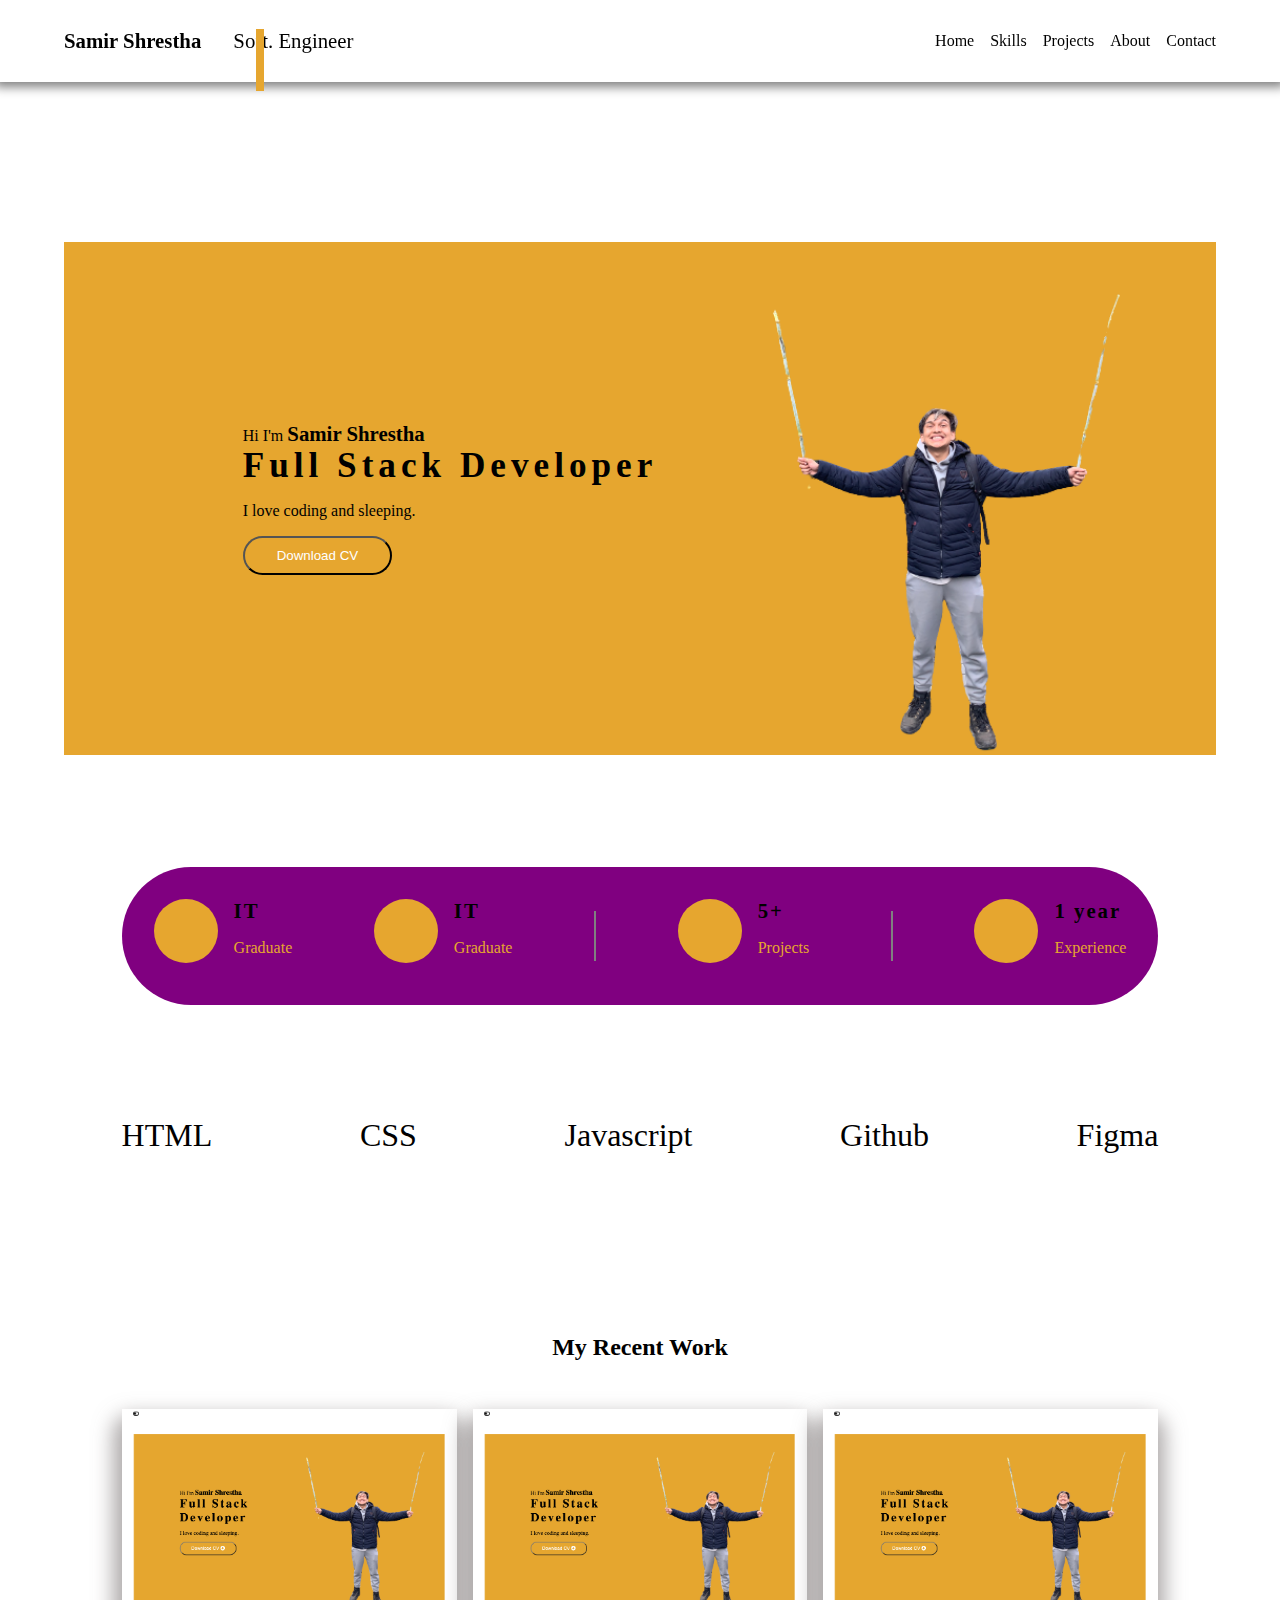
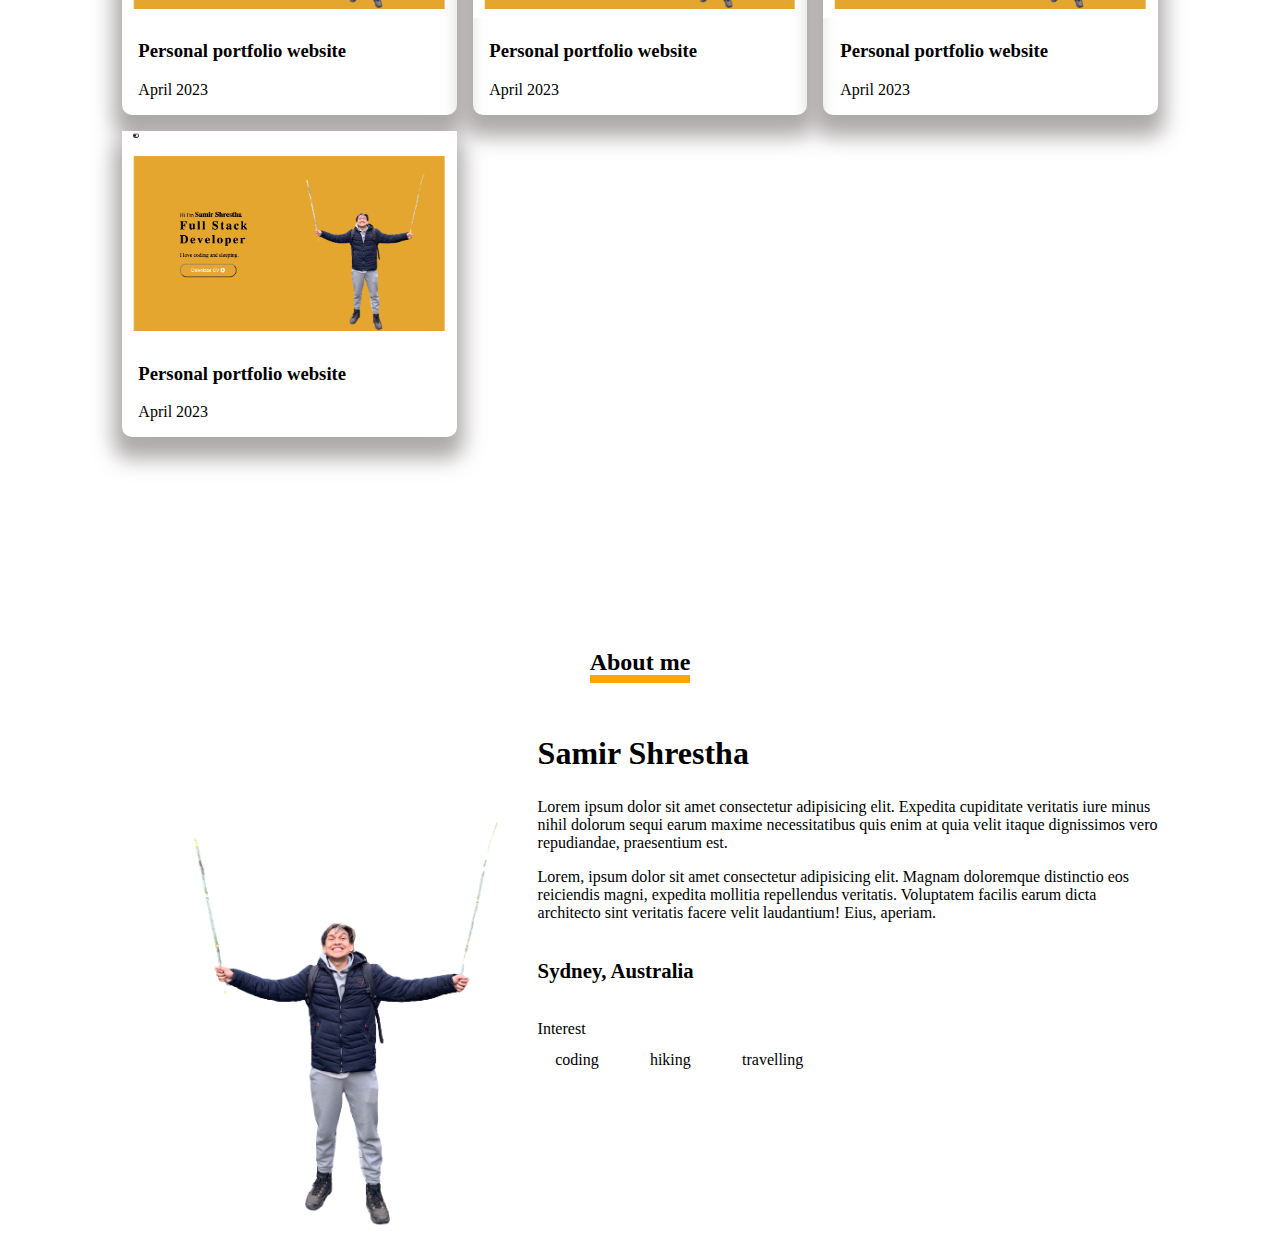
==== index.html @ 4b4e7aae "updated figma icon" ====
<!DOCTYPE html>
<html lang="en">
  <head>
    <meta charset="UTF-8" />
    <meta name="viewport" content="width=device-width, initial-scale=1.0" />
    <title>Portfolio Website</title>
    <link rel="stylesheet" href="style.css" />
    <link
      rel="stylesheet"
      href="https://cdnjs.cloudflare.com/ajax/libs/font-awesome/6.4.2/css/all.min.css"
      integrity="sha512-z3gLpd7yknf1YoNbCzqRKc4qyor8gaKU1qmn+CShxbuBusANI9QpRohGBreCFkKxLhei6S9CQXFEbbKuqLg0DA=="
      crossorigin="anonymous"
      referrerpolicy="no-referrer"
    />
  </head>
  <body>
    <input type="checkbox" id="dark-mode" />

    <div class="wrapper">
      <!-- dark mode checkbox -->
      <label for="dark-mode" class="dark-mode-toggle">
        <i class="fa-solid fa-toggle-off"></i>
      </label>
      <!-- top nav bar -->
      <header>
        <div class="container flex header">
          <div class="flex logo">
            <div>Samir Shrestha</div>
            <div class="line">Soft. Engineer</div>
          </div>
          <div class="menu">
            <ul class="flex navigation">
              <li><a href="">Home</a></li>
              <li><a href="">Skills</a></li>
              <li><a href="">Projects</a></li>
              <li><a href="">About</a></li>
              <li><a href="">Contact</a></li>
            </ul>
          </div>
        </div>
      </header>

      <!-- hero section  -->
            <section class="container hero-section" id="home">
        <div class="grid hero">
          <div class="left flex">
            <div>
              Hi I'm <span class="name"> Samir Shrestha </span>
              <div class="tag">Full Stack Developer</div>
              <p>I love coding and sleeping.</p>

              <div>
                <a href="./resume.pdf" download=""
                  ><button>
                    Download CV <i class="fa-solid fa-circle-down"></i></button
                ></a>
              </div>
            </div>
          </div>
          <div class="right flex">
            <img src="./pic/IMG_5370-removebg-preview.png" alt="my pic" />
          </div>
        </div>

      <!-- banner -->
           <section class="flex banner container">
  
        <div class="info-content flex">
          <div class="icon-container flex"><i class="fa-solid fa-award"></i></div>
          <div>
            <span>IT</span>
          <p>Graduate</p>
          </div>
          
        </div>

        <!-- info -->
        <div class="info-content flex">
          <div class="icon-container flex"><i class="fa-solid fa-award"></i></div>
          <div>
            <span>IT</span>
          <p>Graduate</p>
          </div>
        </div>
        <!-- divider  -->
        <div class="info-divider"></div>

        <!-- info -->
        <div class="info-content flex">
          <div class="icon-container flex"><i class="fa-solid fa-award"></i></div>
          <div>
          <span>5+</span>
          <p>Projects</p>
        </div>
        </div>

        <!-- divider  -->
        <div class="info-divider"></div>
               <!-- info -->
        <div class="info-content flex">
          <div class="icon-container flex"><i class="fa-solid fa-award"></i></div>
          <div>
          <span>1 year</span>
          <p>Experience</p>
        </div>
        </div>
        </section>


      <!-- technical skills -->
      <section class="skills container flex" id="skills">
        <div class="htm">
            <i class="fa-brands fa-html5"></i>
            <span>HTML</span>
        </div>


        <div class="css">
             <i class="fa-brands fa-css3-alt"></i>
            <span>CSS</span>
        </div>

        <div class="js">
             <i class="fa-brands fa-js"></i>
            <span>Javascript</span>
        </div>

        <div class="git">
             <i class="fa-brands fa-github"></i>
            <span>Github</span>
        </div>
        <div class="figma">
            <i class="fa-brands fa-figma"></i>
            <span>Figma</span>

        </div>
      </section>




      <!-- projects or recent work -->
      <div class="projects container" id="projects">
        <h2>My Recent Work</h2>
        <div class="grid project-container">
            <div class="project-card">
                <div class="top">
                    <img src="./pic/Screenshot 2023-08-15 at 3.04.13 pm.png" alt="portfolio">
                </div>
                <div class="bottom container">
                    <h3>Personal portfolio website</h3>
                    <p>April 2023</p>
                    <a href="...http to your repo" target="_blank"><i class="fa-brands fa-github"></i></a>
                    <a href=" .http to your live site
                    " target="_blank"><i class="fa-brands fa-chrome"></i></a>
                </div>
            </div>
                        <div class="project-card">
                <div class="top">
                    <img src="./pic/Screenshot 2023-08-15 at 3.04.13 pm.png" alt="portfolio">
                </div>
                <div class="bottom container">
                    <h3>Personal portfolio website</h3>
                    <p>April 2023</p>
                    <a href="...http to your repo" target="_blank"><i class="fa-brands fa-github"></i></a>
                    <a href=" .http to your live site
                    " target="_blank"><i class="fa-brands fa-chrome"></i></a>
                </div>
            </div>
                <div class="project-card">
                <div class="top">
                    <img src="./pic/Screenshot 2023-08-15 at 3.04.13 pm.png" alt="portfolio">
                </div>
                <div class="bottom container">
                    <h3>Personal portfolio website</h3>
                    <p>April 2023</p>
                    <a href="...http to your repo" target="_blank"><i class="fa-brands fa-github"></i></a>
                    <a href=" .http to your live site
                    " target="_blank"><i class="fa-brands fa-chrome"></i></a>
                </div>
            </div>
                        <div class="project-card">
                <div class="top">
                    <img src="./pic/Screenshot 2023-08-15 at 3.04.13 pm.png" alt="portfolio">
                </div>
                <div class="bottom container">
                    <h3>Personal portfolio website</h3>
                    <p>April 2023</p>
                    <a href="...http to your repo" target="_blank"><i class="fa-brands fa-github"></i></a>
                    <a href=" .http to your live site
                    " target="_blank"><i class="fa-brands fa-chrome"></i></a>
                </div>
            </div>

        </div>
      </div>



      <!-- about me  -->
      <section class="about" id="about">
        <h2 id="me">
            <span>About me</span> 
        </h2>
        <div class="container flex about-content">
            <div class="myImg">
                <img src="./pic/IMG_5370-removebg-preview.png" alt="">
            </div>
            <div class="my-bio">
                <h2 class=>Samir Shrestha</h2>
                <p>Lorem ipsum dolor sit amet consectetur adipisicing elit. Expedita cupiditate veritatis iure minus nihil dolorum sequi earum maxime necessitatibus quis enim at quia velit itaque dignissimos vero repudiandae, praesentium est.</p>
                <p>Lorem, ipsum dolor sit amet consectetur adipisicing elit. Magnam doloremque distinctio eos reiciendis magni, expedita mollitia repellendus veritatis. Voluptatem facilis earum dicta architecto sint veritatis facere velit laudantium! Eius, aperiam.</p>
                <p>Sydney, Australia</p>
                <div class="tag">Interest</div>
                <div class="flex">
                    <span>coding</span>
                    <span>hiking</span>
                    <span>travelling</span>
                </div>
            </div>
        </div>
      </section>

      <!-- contact me  -->

      <!-- footer section  -->
    </div>
  </body>
</html>
---- style.css ----
* {
  box-sizing: border-box;
}
body {
  margin: 0;
  padding: 0;
}
.container {
  width: 90%;
  margin: auto;
}
/* reducing repetition */
.flex {
  display: flex;
  gap: 1rem;
}
.grid {
  display: grid;
  gap: 1rem;
}
a {
  text-decoration: none;
  color: inherit;
  /* it will absorb any color the parent element have */
}
/* ----root variables--- */

:root {
  --color-orange: rgb(230, 166, 47);
  --color-dark: rgb(32, 30, 30);

  --body-bg: #fff;
  --text-color: var(var(--color-dark));
  --border-color: var(var(--color-dark));

  --dark-bg: var(var(--color-dark));
  --dark-text-color: #fff;
  --dark-border-color: #fff;
}
.wrapper {
  background: var(--body-bg);
  min-height: 100vh;
  color: var(--text-color);
}
#me {
  text-align: center;
}
#me span {
  border-bottom: 0.5rem solid orange;
}

/* dark mode */

/* header */

header {
  box-shadow: 0 0 10px 5px grey;
  position: sticky;
  top: 0;
  background: var(--body-bg);
}
.header {
  justify-content: space-between;
  align-items: center;
  padding: 1rem 0;
}
.logo {
  font-size: 1.3rem;
}

.line::before {
  content: "";
  width: 8px;
  height: 75%;

  position: absolute;
  left: 20%;
  background: var(--color-orange);
}

.navigation {
  list-style: none;
}
.navigation li a:hover {
  color: var(--color-orange);
  transition: all 0.5s;
}
.logo > div:nth-child(1) {
  font-weight: bolder;
  margin-right: 1rem;
}
#dark-mode {
  display: none;
}
.dark-mode-toggle:hover {
  transform: scale(1.5);
  cursor: pointer;
  transition: all 0.5s;
}
.dark-mode-toggle {
  position: fixed;
  top: 8rem;
  left: 3rem;
  background: #fff;
}
/* dark mode activation */
#dark-mode:checked + .wrapper {
  background: #000 !important;
}

/* ============ hero section ==========  */

.hero-section {
  padding-top: 10rem;
  color: var(--text-color);
}

.hero {
  grid-template-areas: "left right";
  background: var(--color-orange);
  padding: 0 2rem;
}

.left {
  grid-area: left;

  justify-content: center;
  align-items: center;
  margin-left: 10vw;
  flex-direction: column;
}

.left .name {
  font-size: 1.3rem;
  font-weight: bold;
}

.left button {
  background: var(--dark-bg);
  padding: 10px 2rem;
  border-radius: 2rem;
  color: var(--body-bg);
}

.left .tag {
  font-size: 2.2rem;
  font-weight: bolder;
  letter-spacing: 5px;
}

.right {
  grid-area: right;
  justify-content: baseline;
  align-items: center;
  margin-top: -4rem;
}

.right img {
  height: 105%;
  /* box-shadow: 10px black; */
}

/* banner section */
.banner {
  background: purple;
  margin-top: 7rem;
  border: 2px solid var(--border-color);
  padding: 2rem;
  justify-content: space-between;
  align-items: center;
  border-radius: 100px;
}
.banner .info-divider {
  background: grey;
  width: 2px;
  height: 50px;
}
.banner .info-content .icon-container {
  background: var(--color-orange);
  width: 4rem;
  height: 4rem;
  border-radius: 50%;
  justify-content: center;
  align-items: center;
}
.banner .info-content .icon-container {
  font-size: 2rem;
  color: white;
}
.banner .info-content span {
  font-weight: bold;
  font-size: 1.3rem;
  letter-spacing: 2px;
}
.banner .info-content p {
  color: var(--color-orange);
}
/* skills */
.skills {
  display: flex;
  justify-content: space-between;
  margin: auto;
  padding-top: 7rem;
  flex-wrap: wrap;
  gap: 3rem;
}
/* my approach */
.htm {
  display: flex;
  flex-direction: column;
  justify-content: center;
  align-items: center;
  font-size: 2rem;
}
.htm i {
  color: orange;
  font-size: 5rem;
}
.css {
  display: flex;
  flex-direction: column;
  justify-content: center;
  align-items: center;
  font-size: 2rem;
}
.css i {
  color: blue;
  font-size: 5rem;
}
.js {
  display: flex;
  flex-direction: column;
  justify-content: center;
  align-items: center;
  font-size: 2rem;
}
.js i {
  color: rgb(234, 234, 32);
  font-size: 5rem;
}

.git {
  display: flex;
  flex-direction: column;
  justify-content: center;
  align-items: center;
  font-size: 2rem;
}
.git i {
  color: black;
  font-size: 5rem;
}
.figma {
  display: flex;
  flex-direction: column;
  font-size: 2rem;
  justify-content: center;
  align-items: center;
}
.figma i {
  font-size: 5rem;
}
/* class approach */
/* .skills > div {
  display: flex;
  justify-content: center;
  align-items: center;
  flex-direction: column;
}
.skills > div i {
  font-size: 5rem;
} */

/* projects */
.projects {
  margin-top: 3rem;
  padding: 7rem 0;
}
.projects h2 {
  text-align: center;
  margin-bottom: 3rem;
}
.projects .project-container {
  /* grid-template-columns: repeat(2, 1fr); */
  grid-template-columns: repeat(auto-fit, minmax(250px, 1fr));
}
.project-card {
  box-shadow: -1px 14px 20px 8px rgba(108, 102, 102, 0.552);
  border-radius: 10px;
}
.project-card .top img {
  width: 100%;
}

/* about */
.about {
  padding-top: 5rem;
}
.about-content {
  margin-top: 2rem;
}
.about-content .myImg {
  width: 55%;
}
.about-content .myImg img {
  max-width: 400px;
  min-width: 300px;
}
.about-content .my-bio h2 {
  font-size: 2rem;
  margin-bottom: 2;
}
.my-bio p:nth-child(4) {
  font-weight: bold;
  font-size: 1.3rem;
  padding: 1rem 0;
}
.my-bio .tag + div span {
  padding: 0.8rem 1.1rem;
  border-radius: 5px;
}
.my-bio .tag + div span:hover {
  cursor: pointer;
  background: orangered;
}
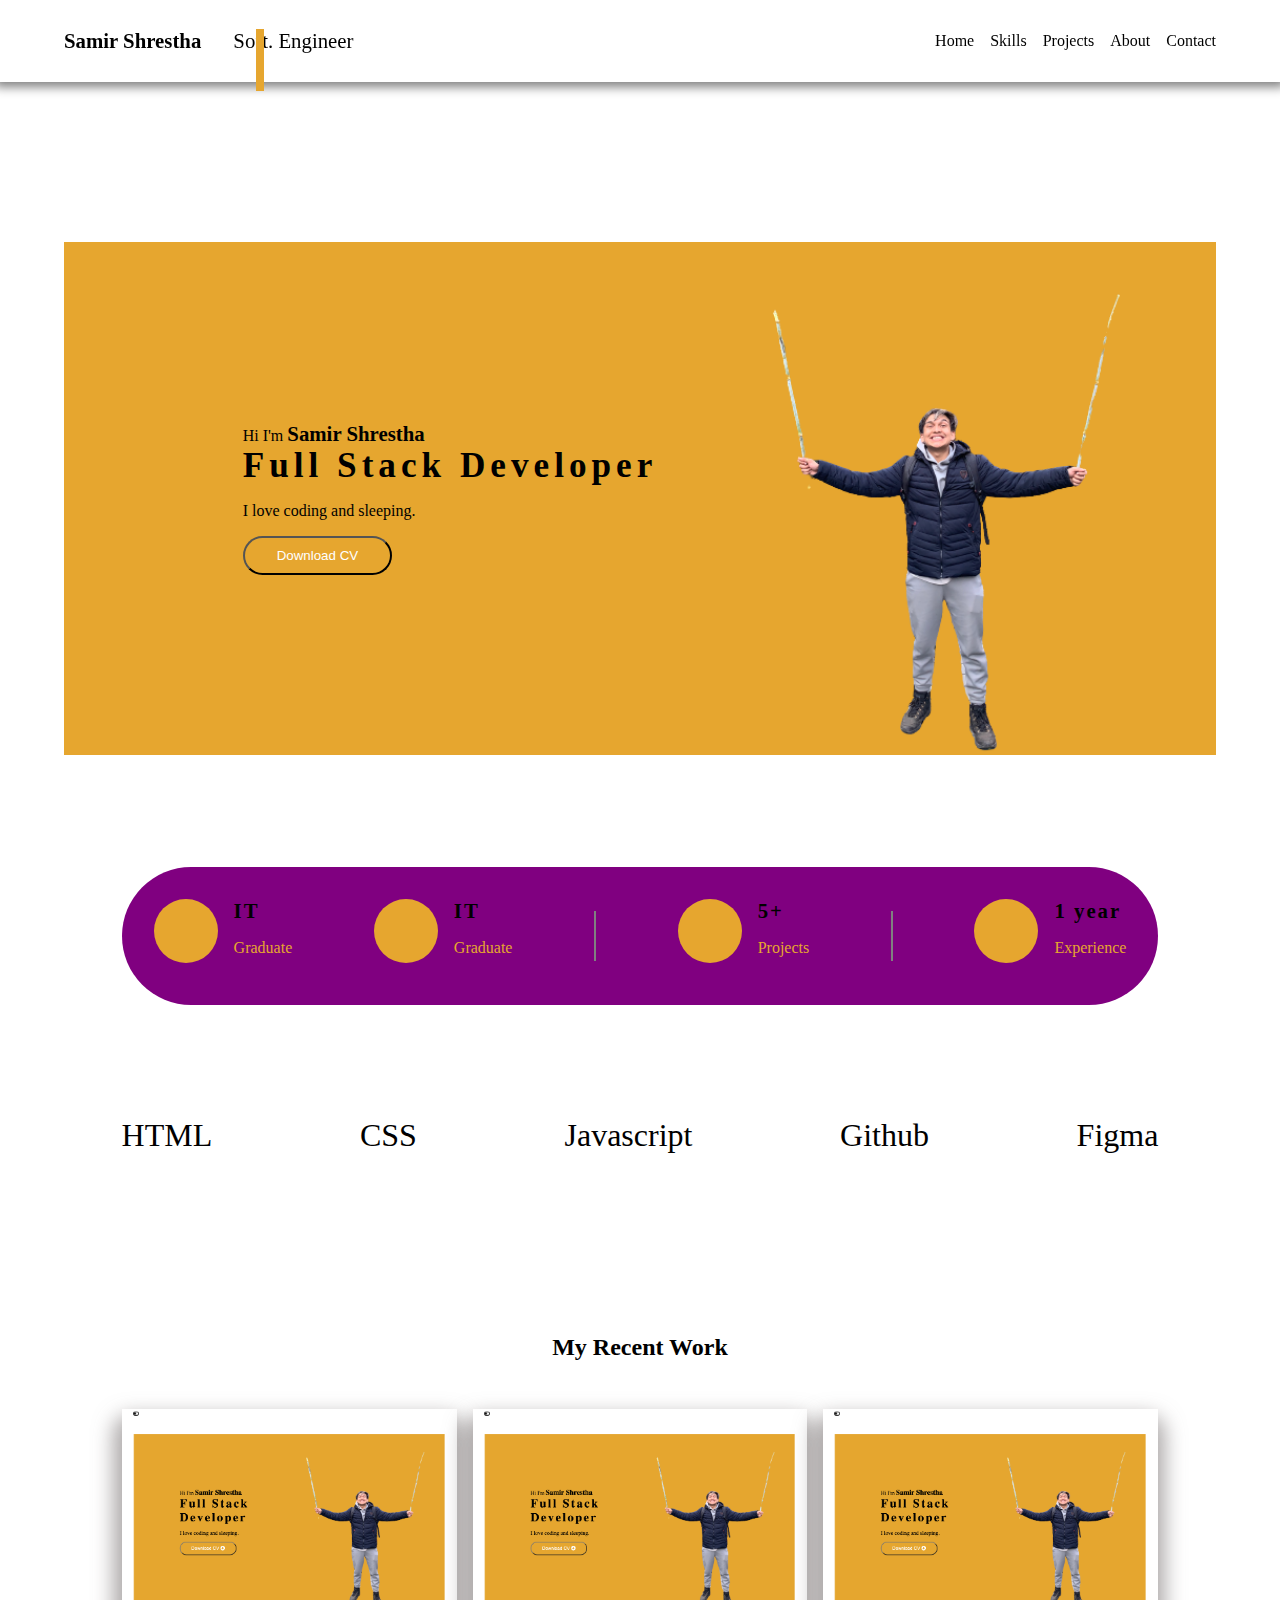
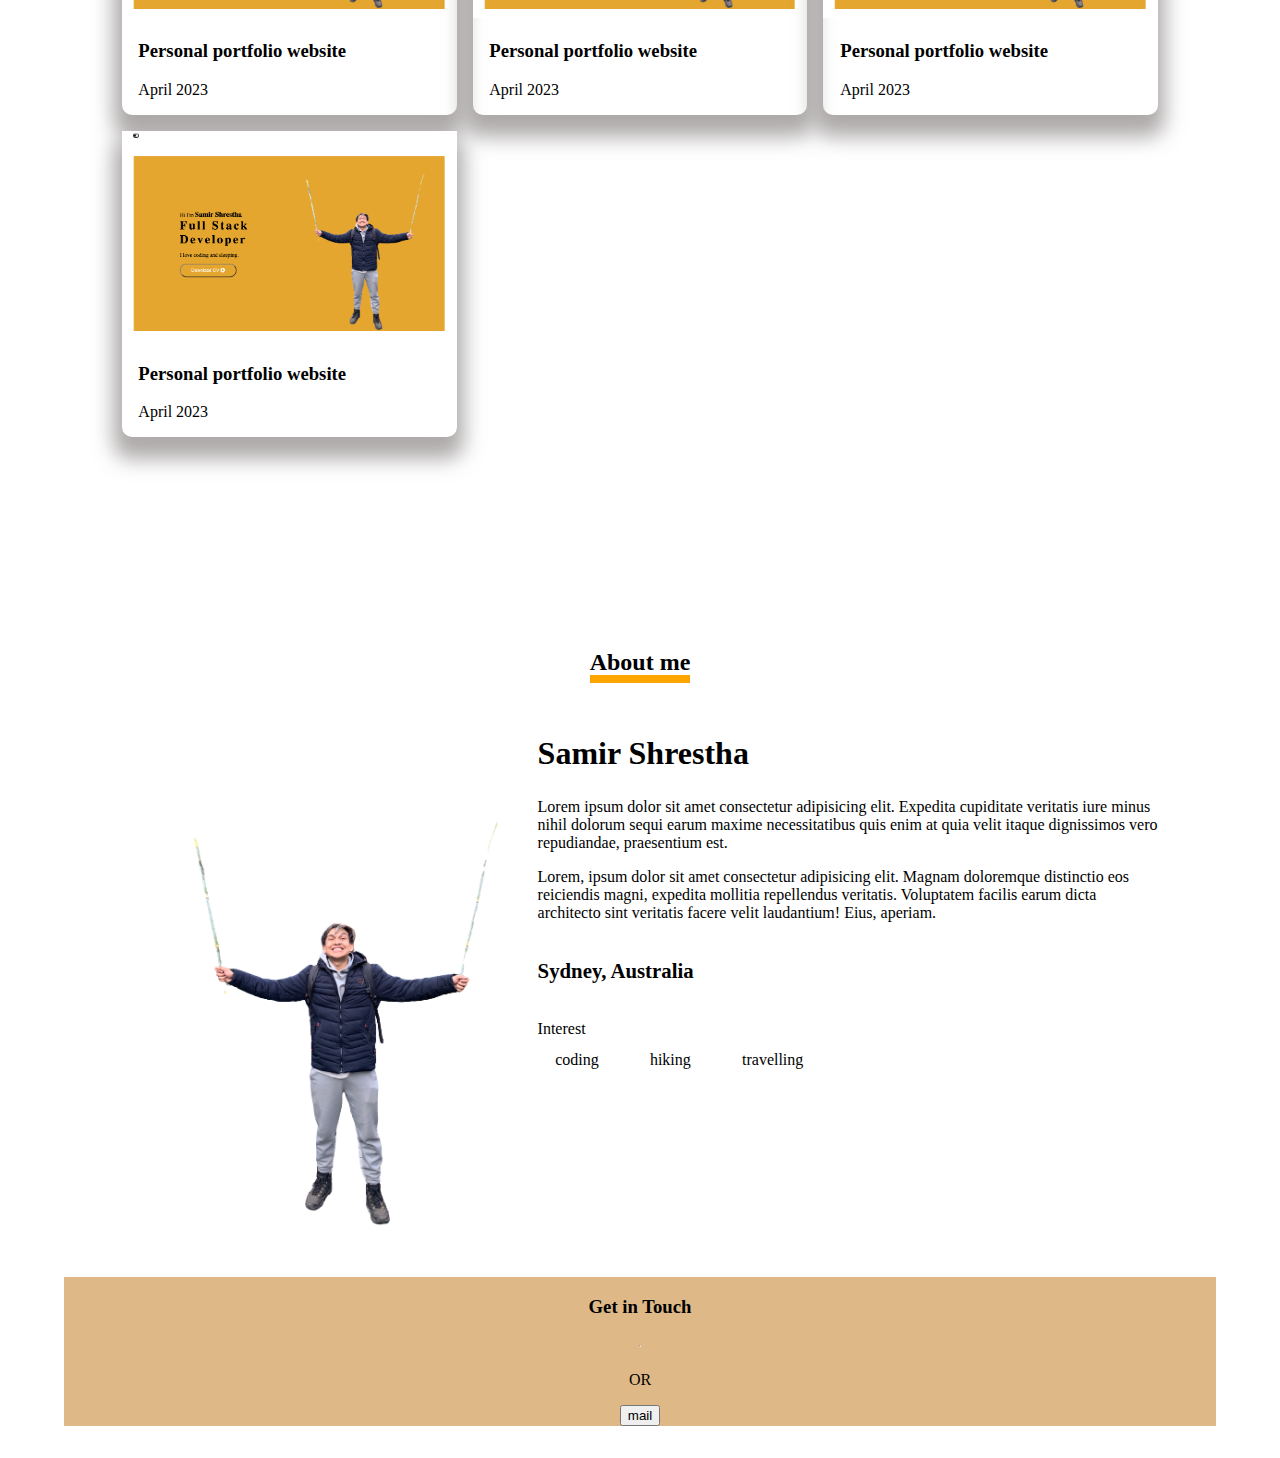
==== commit b72592a4: "updated contact section" ====
--- a/index.html
+++ b/index.html
@@ -19,7 +19,7 @@
     <div class="wrapper">
       <!-- dark mode checkbox -->
       <label for="dark-mode" class="dark-mode-toggle">
-        <i class="fa-solid fa-toggle-off"></i>
+        <i class="fa-solid fa-circle-half-stroke"></i>
       </label>
       <!-- top nav bar -->
       <header>
@@ -222,6 +222,23 @@
       </section>
 
       <!-- contact me  -->
+      <section class="contact container">
+        <h3>Get in Touch</h3>
+        <hr>
+        <div class="touch">
+          
+          
+          <a href=""><i class="fa-brands fa-linkedin"></i></a>
+          <a href=""><i class="fa-brands fa-square-github"></i></a>
+          <a href=""><i class="fa-brands fa-facebook"></i></a>
+        </div>
+        <p>OR</p>
+        <div class="mail">
+         <button><a href="">mail <i class="fa-solid fa-paper-plane"></i></a></button> 
+        </div>
+
+      </section>
+      
 
       <!-- footer section  -->
     </div>
--- a/style.css
+++ b/style.css
@@ -101,11 +101,16 @@
   position: fixed;
   top: 8rem;
   left: 3rem;
-  background: #fff;
 }
 /* dark mode activation */
 #dark-mode:checked + .wrapper {
   background: #000 !important;
+  color: #fff;
+}
+/* this doesn't apply the dark mode on nav bar and makes it visible */
+#dark-mode:checked + .wrapper header {
+  background: black !important;
+  color: white;
 }
 
 /* ============ hero section ==========  */
@@ -323,3 +328,23 @@
   cursor: pointer;
   background: orangered;
 }
+
+/* contact section */
+.contact {
+  display: flex;
+  justify-content: center;
+  align-items: center;
+
+  flex-direction: column;
+  background: burlywood;
+  width: 100%;
+  margin: 2rem 0;
+}
+.touch {
+  display: flex;
+  justify-content: space-evenly;
+  align-items: center;
+  flex-direction: row;
+  gap: 3rem;
+  font-size: 3rem;
+}
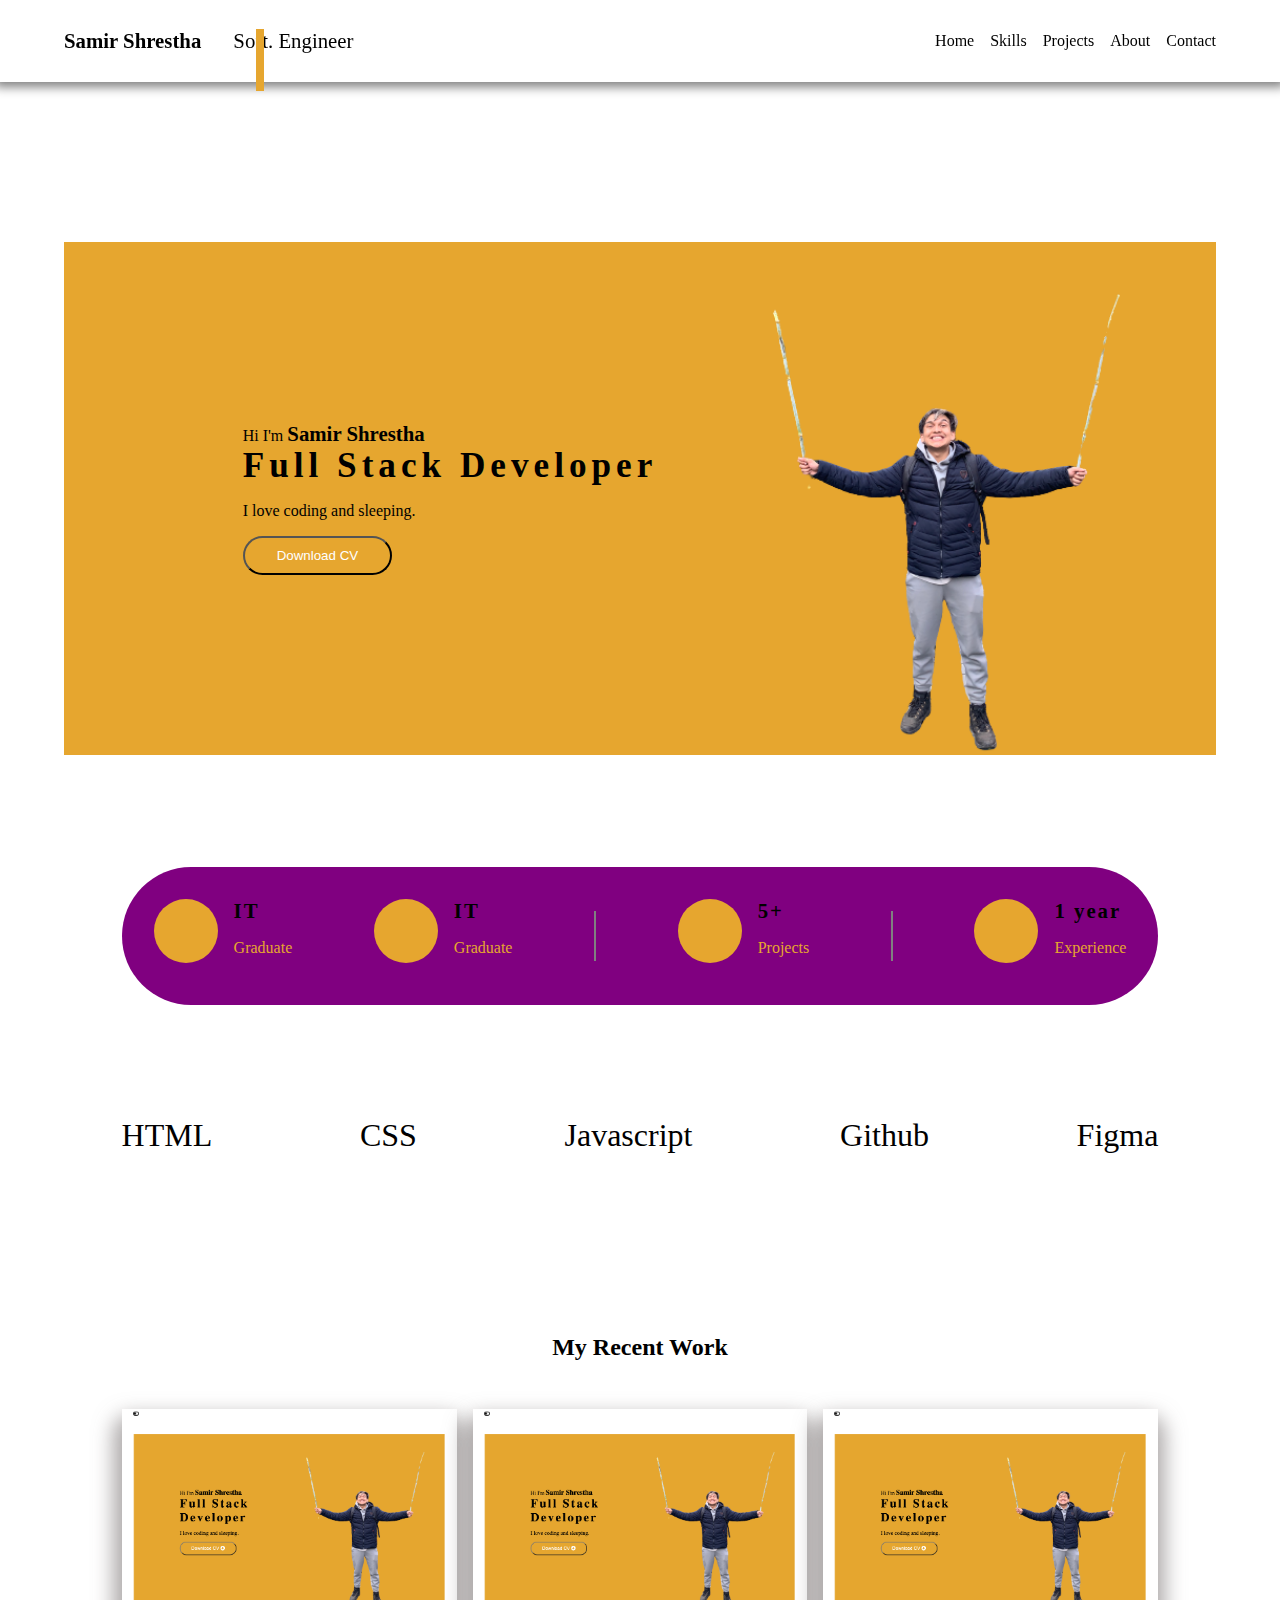
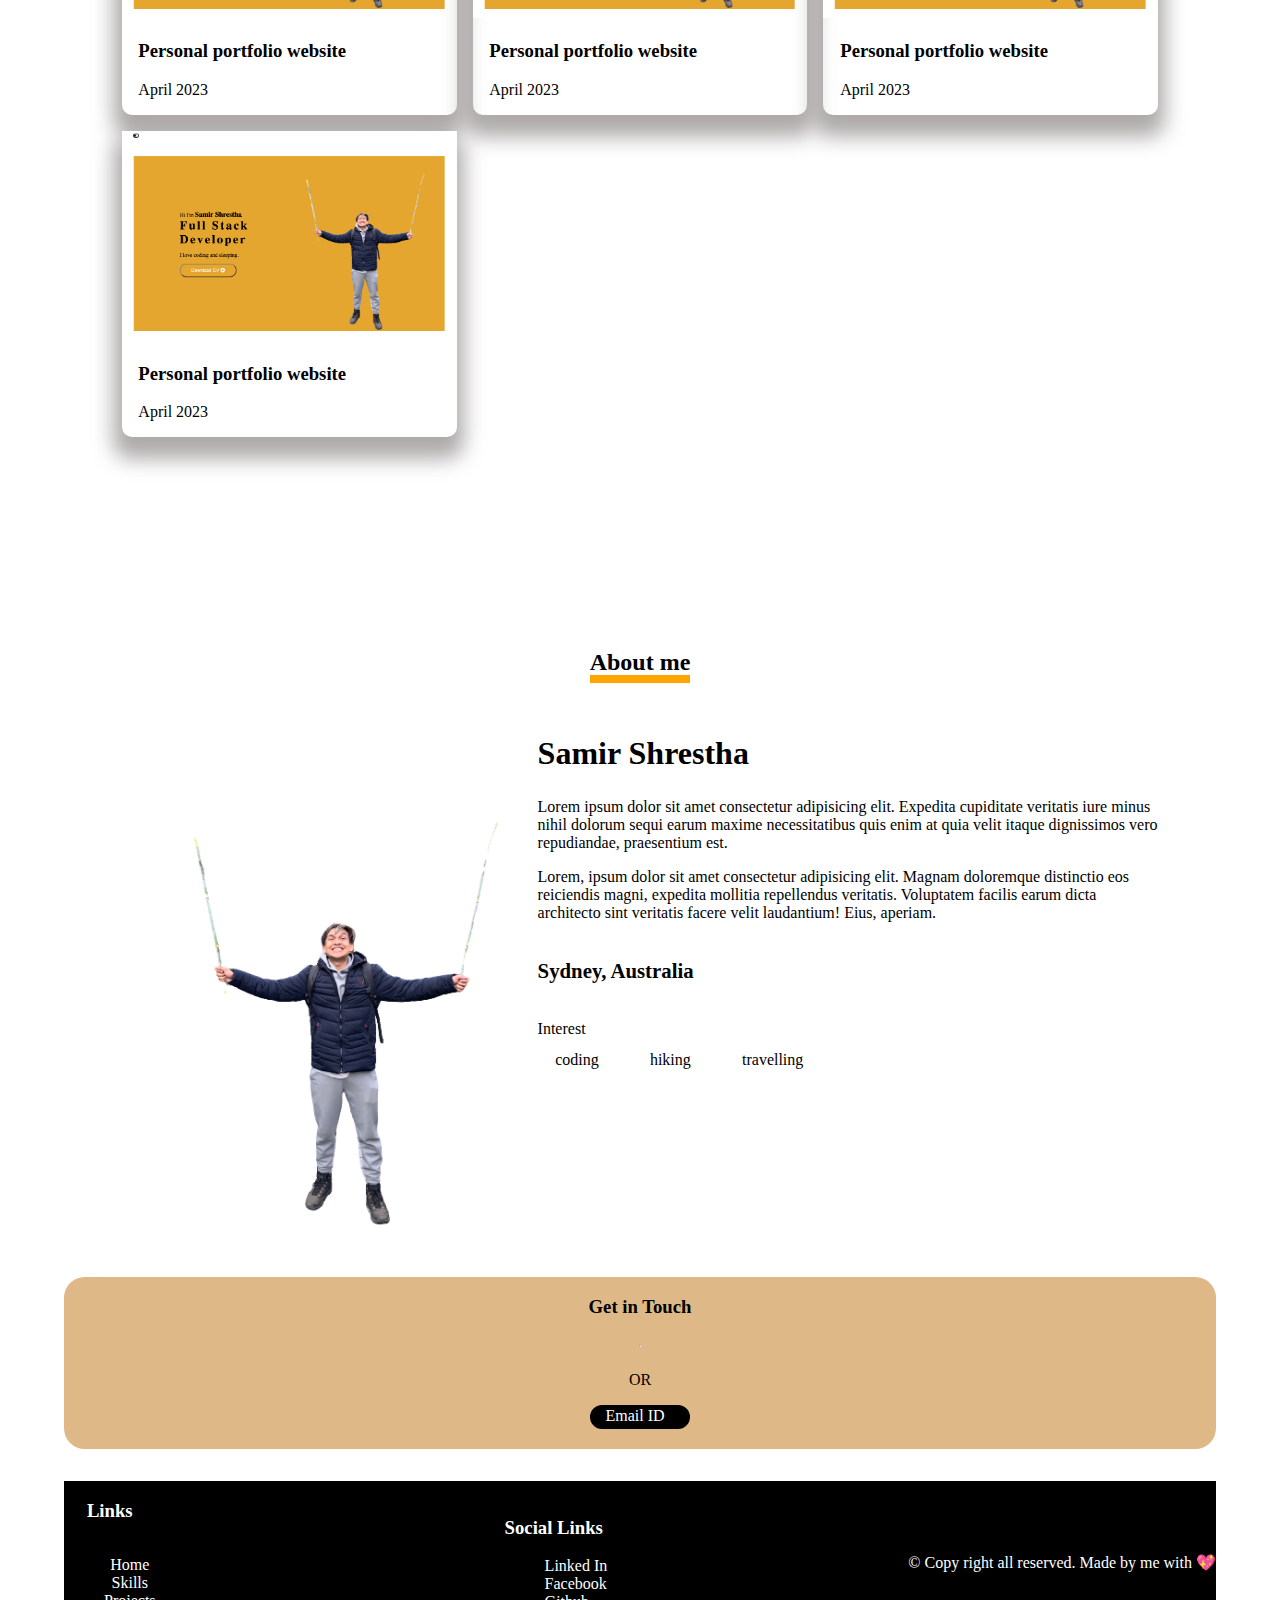
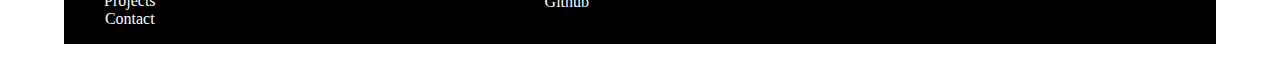
==== commit 68aa2de5: "footer section update ongoing" ====
--- a/index.html
+++ b/index.html
@@ -226,21 +226,43 @@
         <h3>Get in Touch</h3>
         <hr>
         <div class="touch">
-          
-          
-          <a href=""><i class="fa-brands fa-linkedin"></i></a>
-          <a href=""><i class="fa-brands fa-square-github"></i></a>
-          <a href=""><i class="fa-brands fa-facebook"></i></a>
+          <a href="https://www.linkedin.com/in/samir-shrestha-shre/" target="_blank"><i class="fa-brands fa-linkedin"></i></a>
+          <a href="https://github.com/samirshrestha-tech" target="_blank"><i class="fa-brands fa-square-github"></i></a>
+          <a href="https://www.facebook.com/sameer.shrestha.73307634/" target="_blank"><i class="fa-brands fa-facebook"></i></a>
         </div>
         <p>OR</p>
         <div class="mail">
-         <button><a href="">mail <i class="fa-solid fa-paper-plane"></i></a></button> 
+         <a href="mailto:shresthasamirss7@gmail.com" target="_blank">Email ID <i class="fa-solid fa-paper-plane"></i></a> 
         </div>
 
       </section>
       
 
       <!-- footer section  -->
+      <section class="footer">
+        <div class="links">
+          <h3>Links</h3>
+          <ul>
+            <li>Home</li>
+            <li>Skills</li>
+            <li>Projects</li>
+            <li>Contact</li>
+          </ul>
+        </div>
+        <div class="social">
+          <h3>Social Links</h3>
+          <ul>
+            <li>Linked In</li>
+            <li>Facebook</li>
+            <li>Github</li>
+          </ul>
+        </div>
+        <div class="copyright">
+         &copy; Copy right all reserved. Made by me with 💖 
+        </div>
+      </section>
+
+
     </div>
   </body>
 </html>
--- a/style.css
+++ b/style.css
@@ -339,6 +339,7 @@
   background: burlywood;
   width: 100%;
   margin: 2rem 0;
+  border-radius: 1.3rem;
 }
 .touch {
   display: flex;
@@ -348,3 +349,44 @@
   gap: 3rem;
   font-size: 3rem;
 }
+.mail {
+  border: 2px solid black;
+  background: black;
+  border-radius: 30px;
+  color: white;
+  width: 100px;
+  text-align: center;
+  height: 1.5rem;
+  margin-bottom: 20px;
+}
+.mail i {
+  color: rgba(241, 241, 14, 0.79);
+  padding-left: 10px;
+}
+/* footer section */
+.footer {
+  display: flex;
+  justify-content: space-between;
+  align-items: center;
+  flex-direction: row;
+  gap: 2rem;
+  background: #000;
+  color: #fff;
+  margin-bottom: 20px;
+}
+.footer .links > ul {
+  list-style-type: none;
+}
+.footer .social > ul {
+  list-style-type: none;
+}
+.links {
+  text-align: center;
+  padding-right: 3rem;
+  display: flex;
+  flex-direction: column;
+  justify-content: center;
+  align-items: center;
+}
+.copyright {
+}
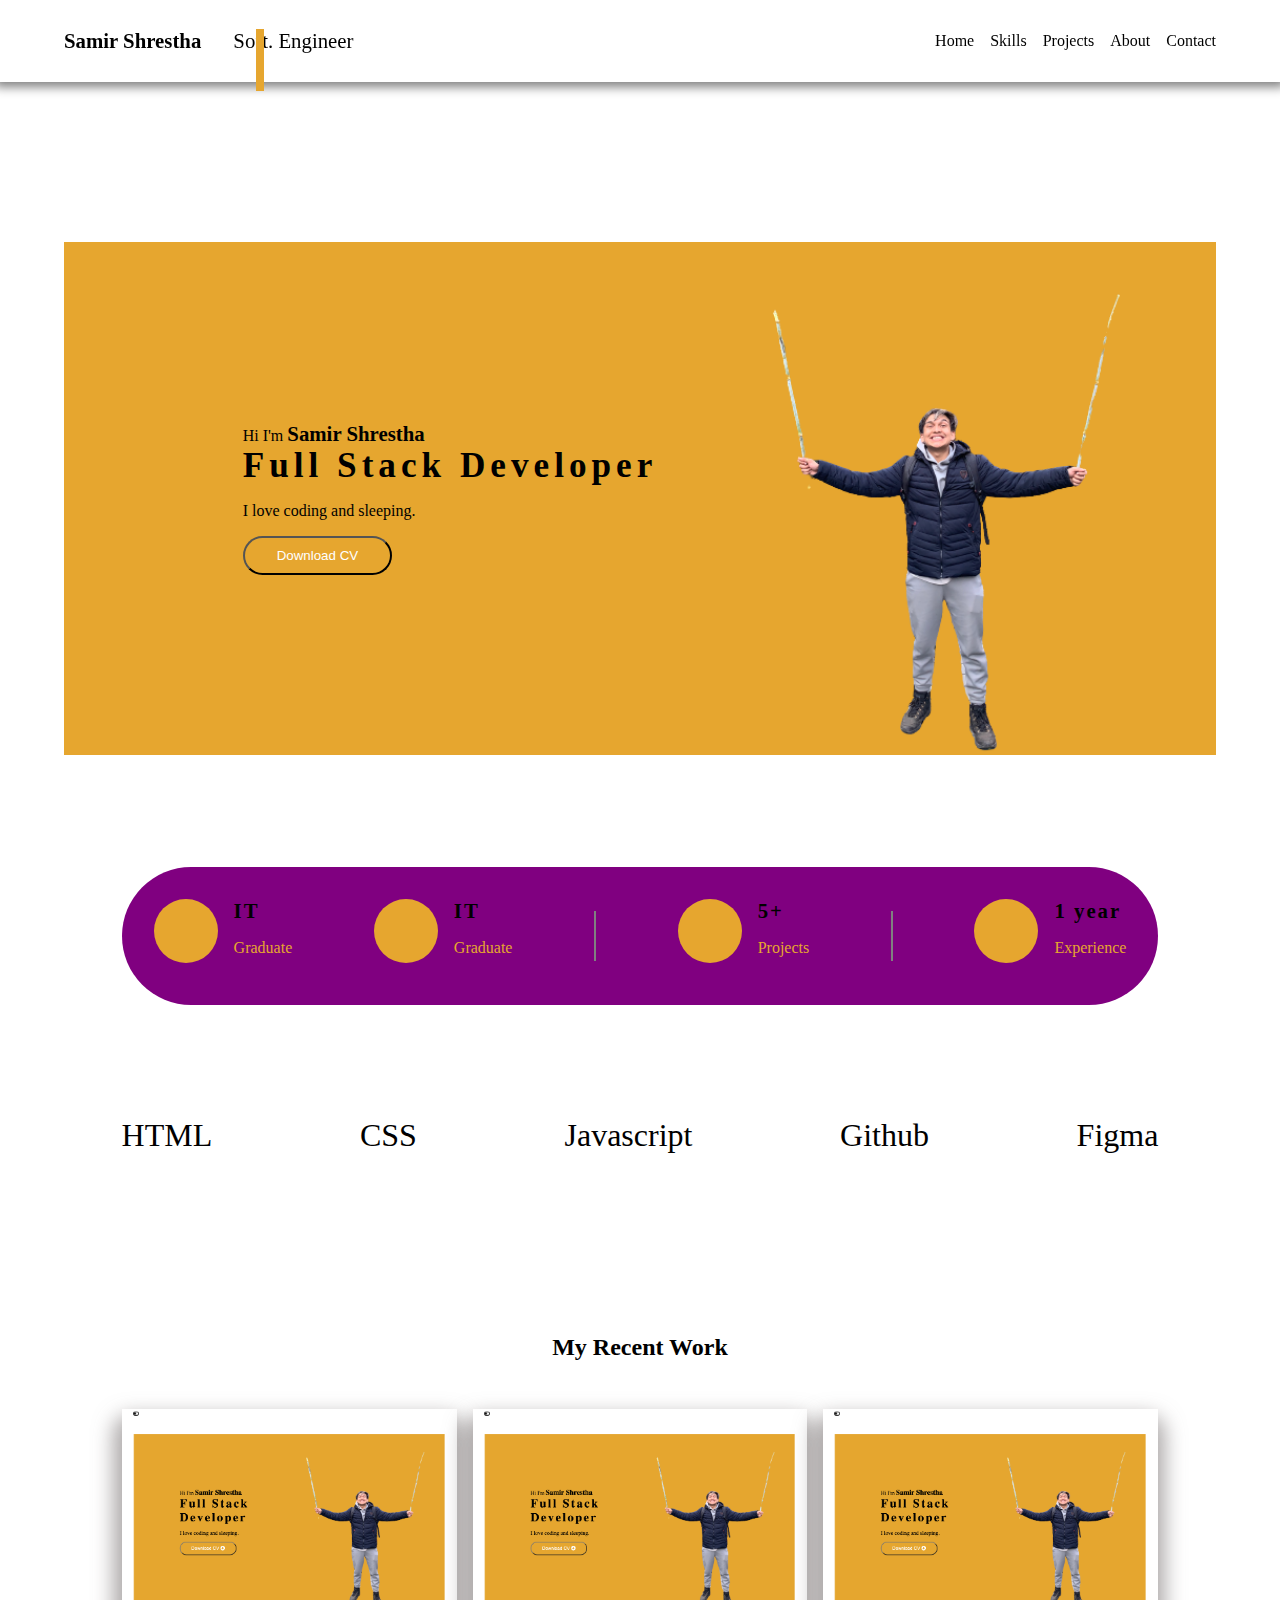
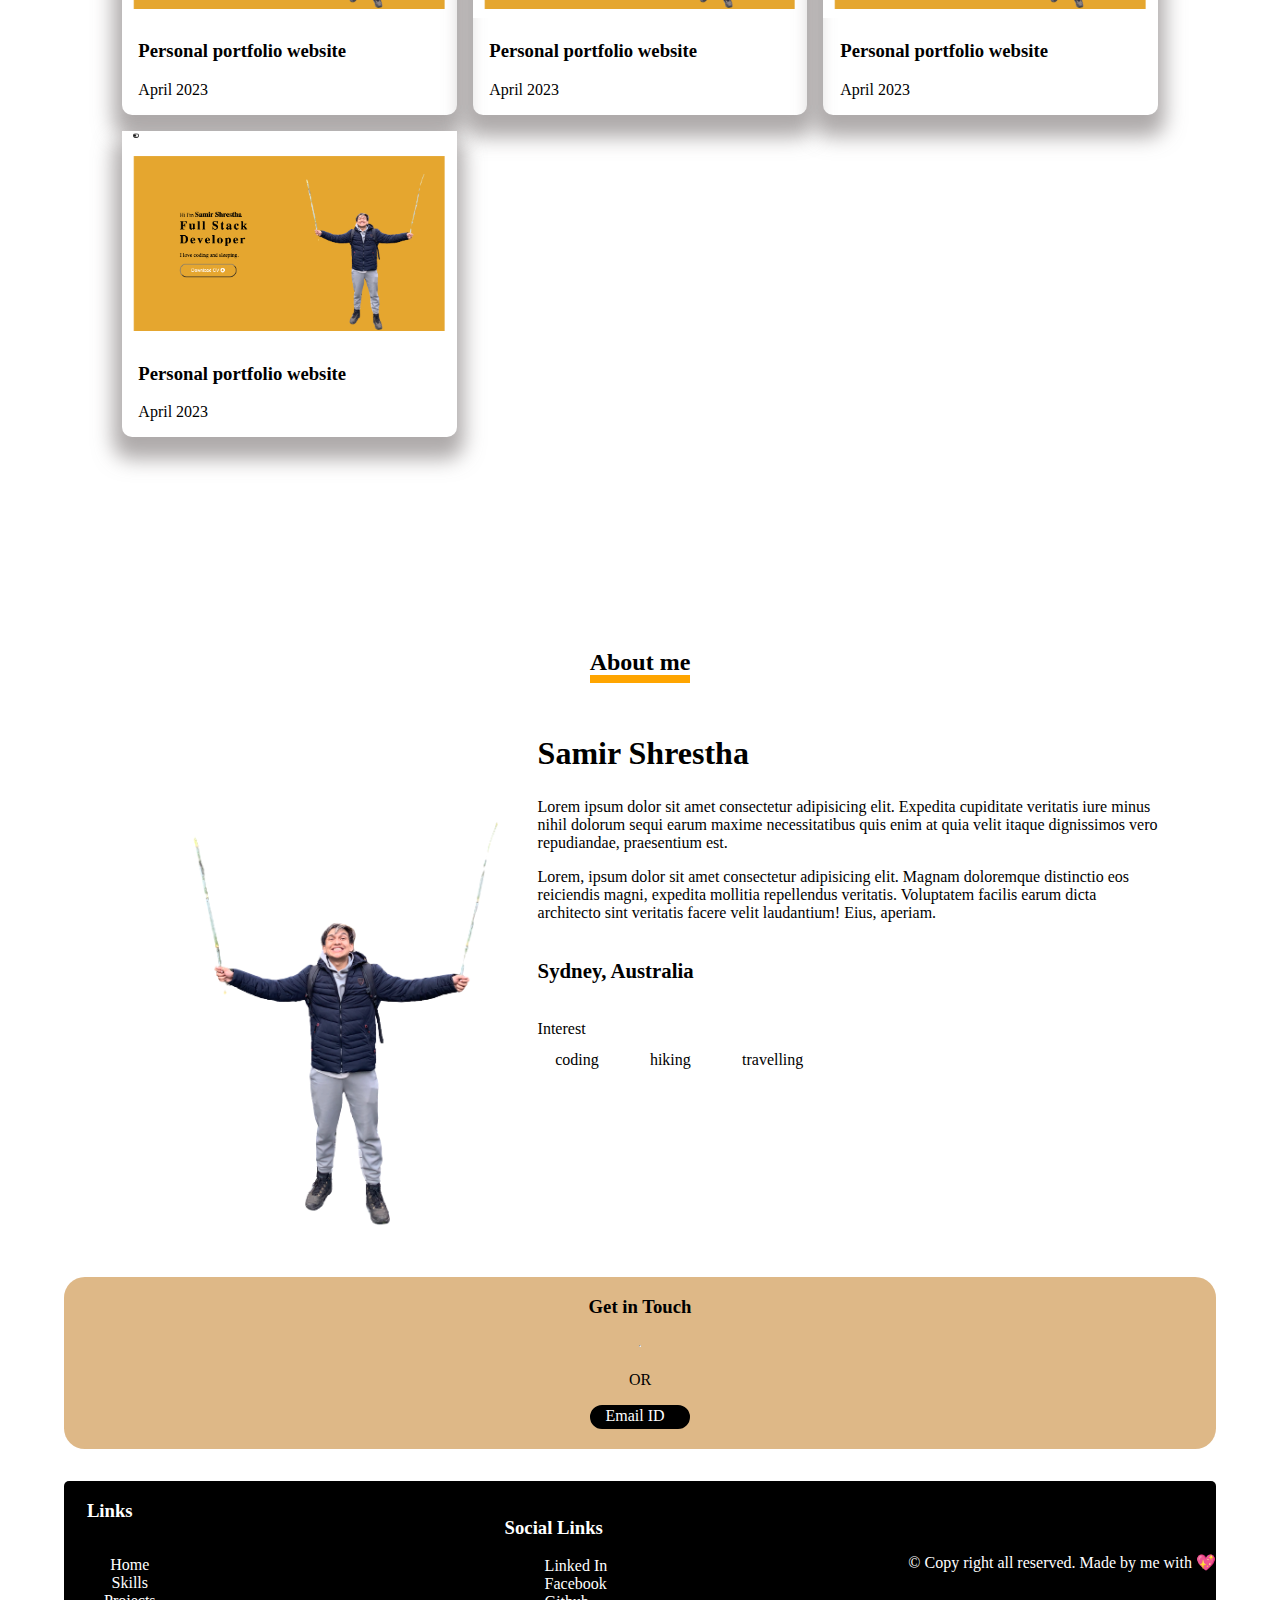
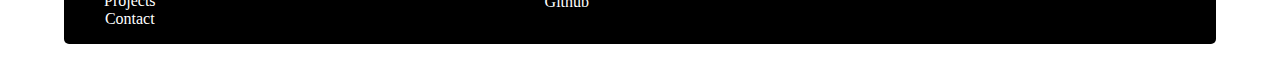
==== commit 7a032cc5: "updated footer" ====
--- a/index.html
+++ b/index.html
@@ -239,14 +239,14 @@
       
 
       <!-- footer section  -->
-      <section class="footer">
+      <footer class="footer">
         <div class="links">
           <h3>Links</h3>
           <ul>
-            <li>Home</li>
-            <li>Skills</li>
-            <li>Projects</li>
-            <li>Contact</li>
+            <a href=""><li>Home</li></a>
+            <a href=""><li>Skills</li></a>
+            <a href=""><li>Projects</li></a>
+            <a href=""><li>Contact</li></a>
           </ul>
         </div>
         <div class="social">
@@ -257,10 +257,10 @@
             <li>Github</li>
           </ul>
         </div>
-        <div class="copyright">
+        <span class="copyright">
          &copy; Copy right all reserved. Made by me with 💖 
-        </div>
-      </section>
+        </span>
+      </footer>
 
 
     </div>
--- a/style.css
+++ b/style.css
@@ -373,6 +373,7 @@
   background: #000;
   color: #fff;
   margin-bottom: 20px;
+  border-radius: 5px;
 }
 .footer .links > ul {
   list-style-type: none;
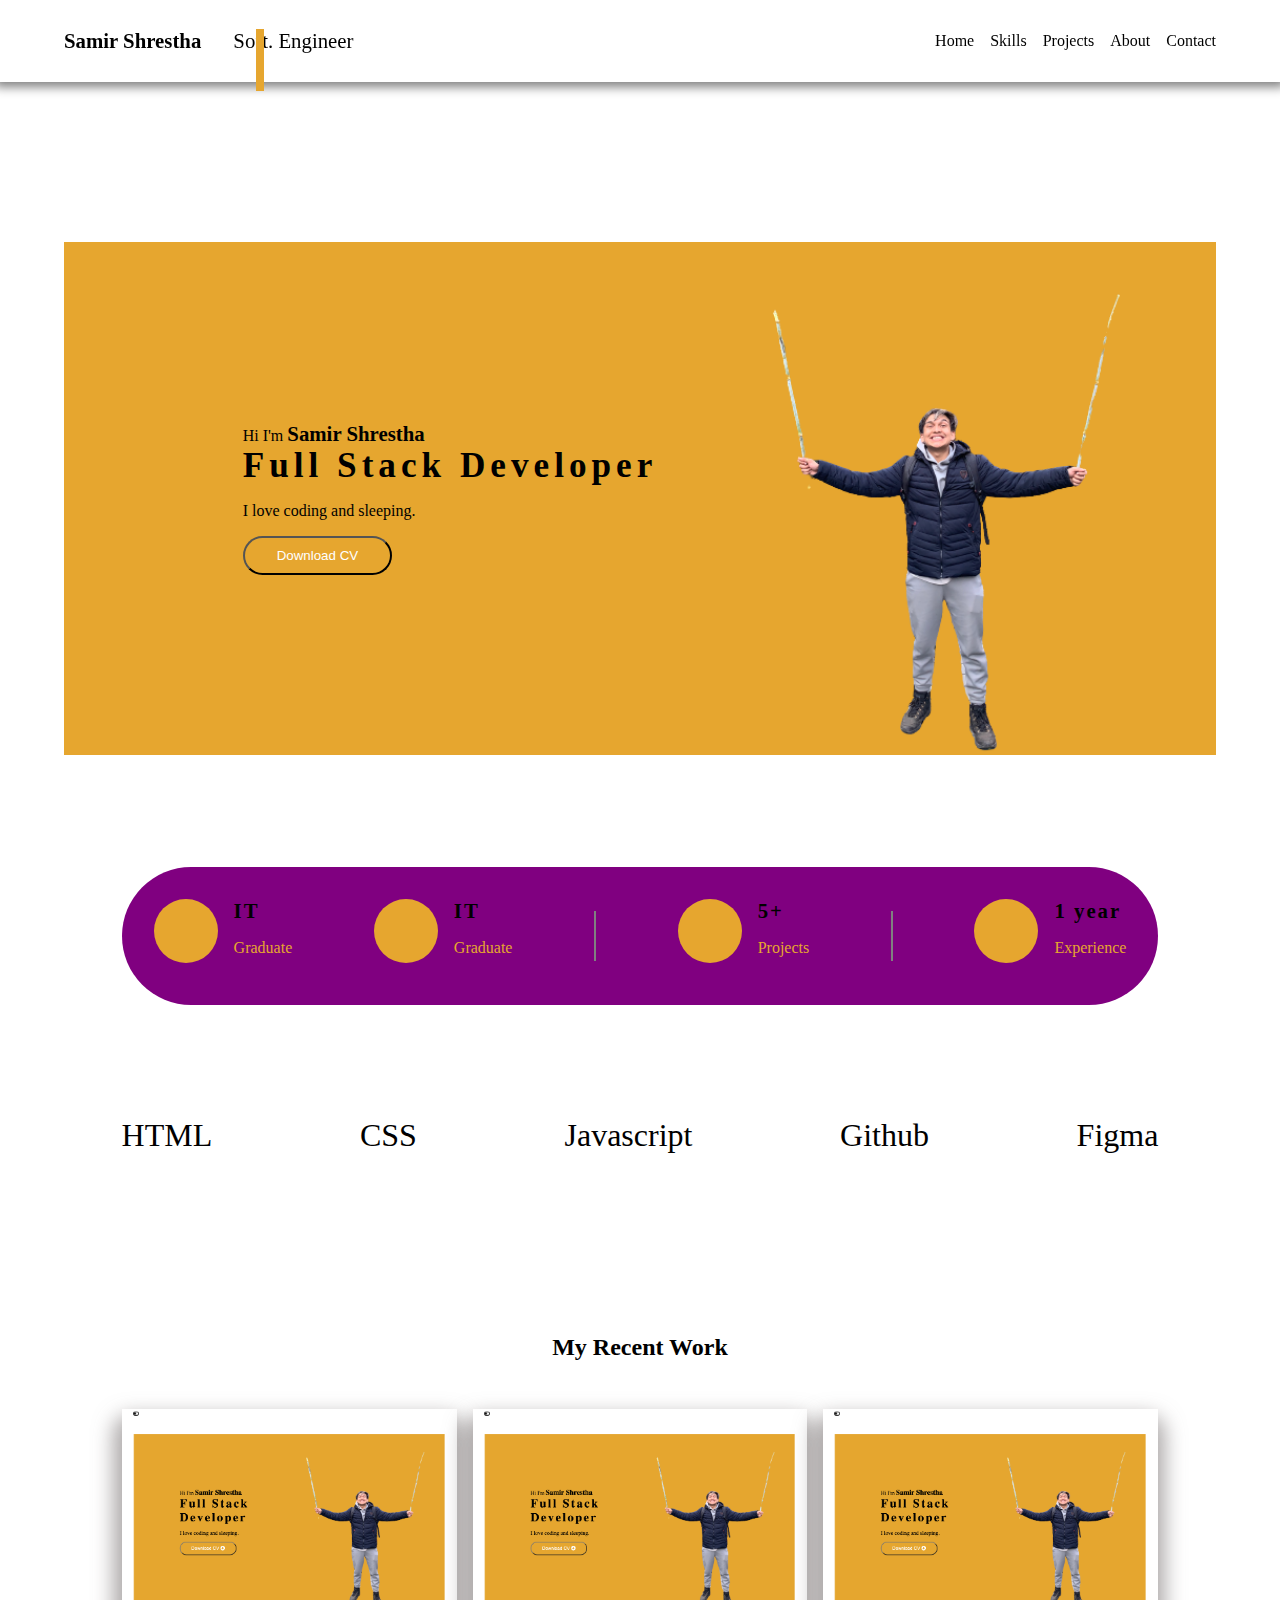
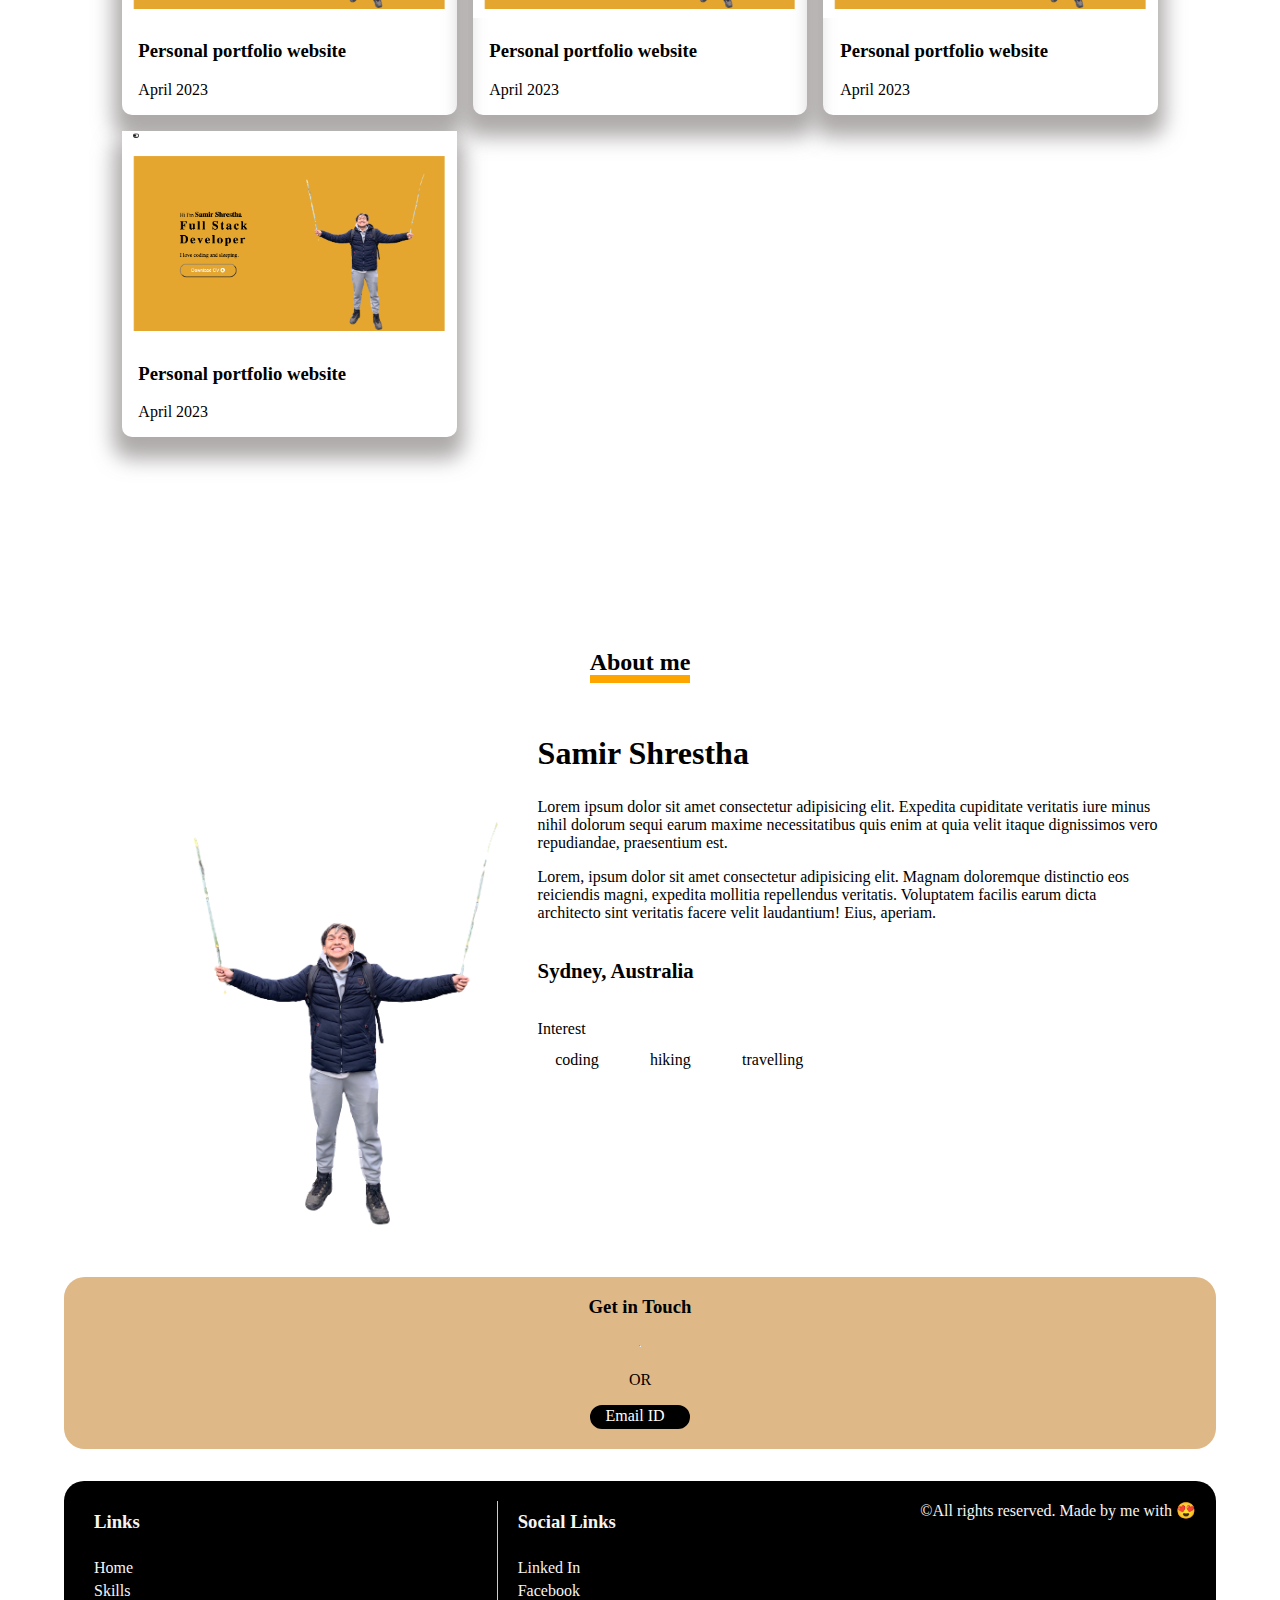
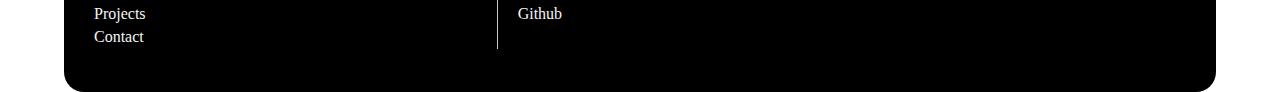
==== commit d9516593: "updated footer section" ====
--- a/index.html
+++ b/index.html
@@ -252,15 +252,15 @@
         <div class="social">
           <h3>Social Links</h3>
           <ul>
-            <li>Linked In</li>
-            <li>Facebook</li>
-            <li>Github</li>
+            <a href="https://www.linkedin.com/in/samir-shrestha-shre/" target="_blank"><li>Linked In</li></a>
+            <a href="https://www.facebook.com/sameer.shrestha.73307634/" target="_blank"><li>Facebook</li></a>
+            <a href="https://github.com/samirshrestha-tech" target="_blank"><li>Github</li></a>
           </ul>
         </div>
-        <span class="copyright">
-         &copy; Copy right all reserved. Made by me with 💖 
-        </span>
+       <div>&copy;All rights reserved. Made by me with 😍</div> 
+        
       </footer>
+      
 
 
     </div>
--- a/style.css
+++ b/style.css
@@ -367,27 +367,40 @@
 .footer {
   display: flex;
   justify-content: space-between;
-  align-items: center;
-  flex-direction: row;
-  gap: 2rem;
-  background: #000;
-  color: #fff;
-  margin-bottom: 20px;
-  border-radius: 5px;
-}
-.footer .links > ul {
-  list-style-type: none;
-}
-.footer .social > ul {
-  list-style-type: none;
-}
-.links {
-  text-align: center;
-  padding-right: 3rem;
-  display: flex;
-  flex-direction: column;
-  justify-content: center;
-  align-items: center;
-}
-.copyright {
-}
+  align-items: flex-start;
+  flex-wrap: wrap;
+  padding: 20px;
+  background: black;
+  color: whitesmoke;
+  border-radius: 20px;
+}
+
+.links,
+.social {
+  flex: 1;
+  width: 50%;
+  padding: 10px;
+  box-sizing: border-box;
+}
+
+.links ul,
+.social ul {
+  list-style: none;
+  padding: 0;
+}
+
+.links h3,
+.social h3 {
+  margin: 0;
+  padding-bottom: 10px;
+}
+
+.links li,
+.social li {
+  margin-bottom: 5px;
+}
+
+.social {
+  border-left: 1px solid #ccc;
+  padding-left: 20px;
+}
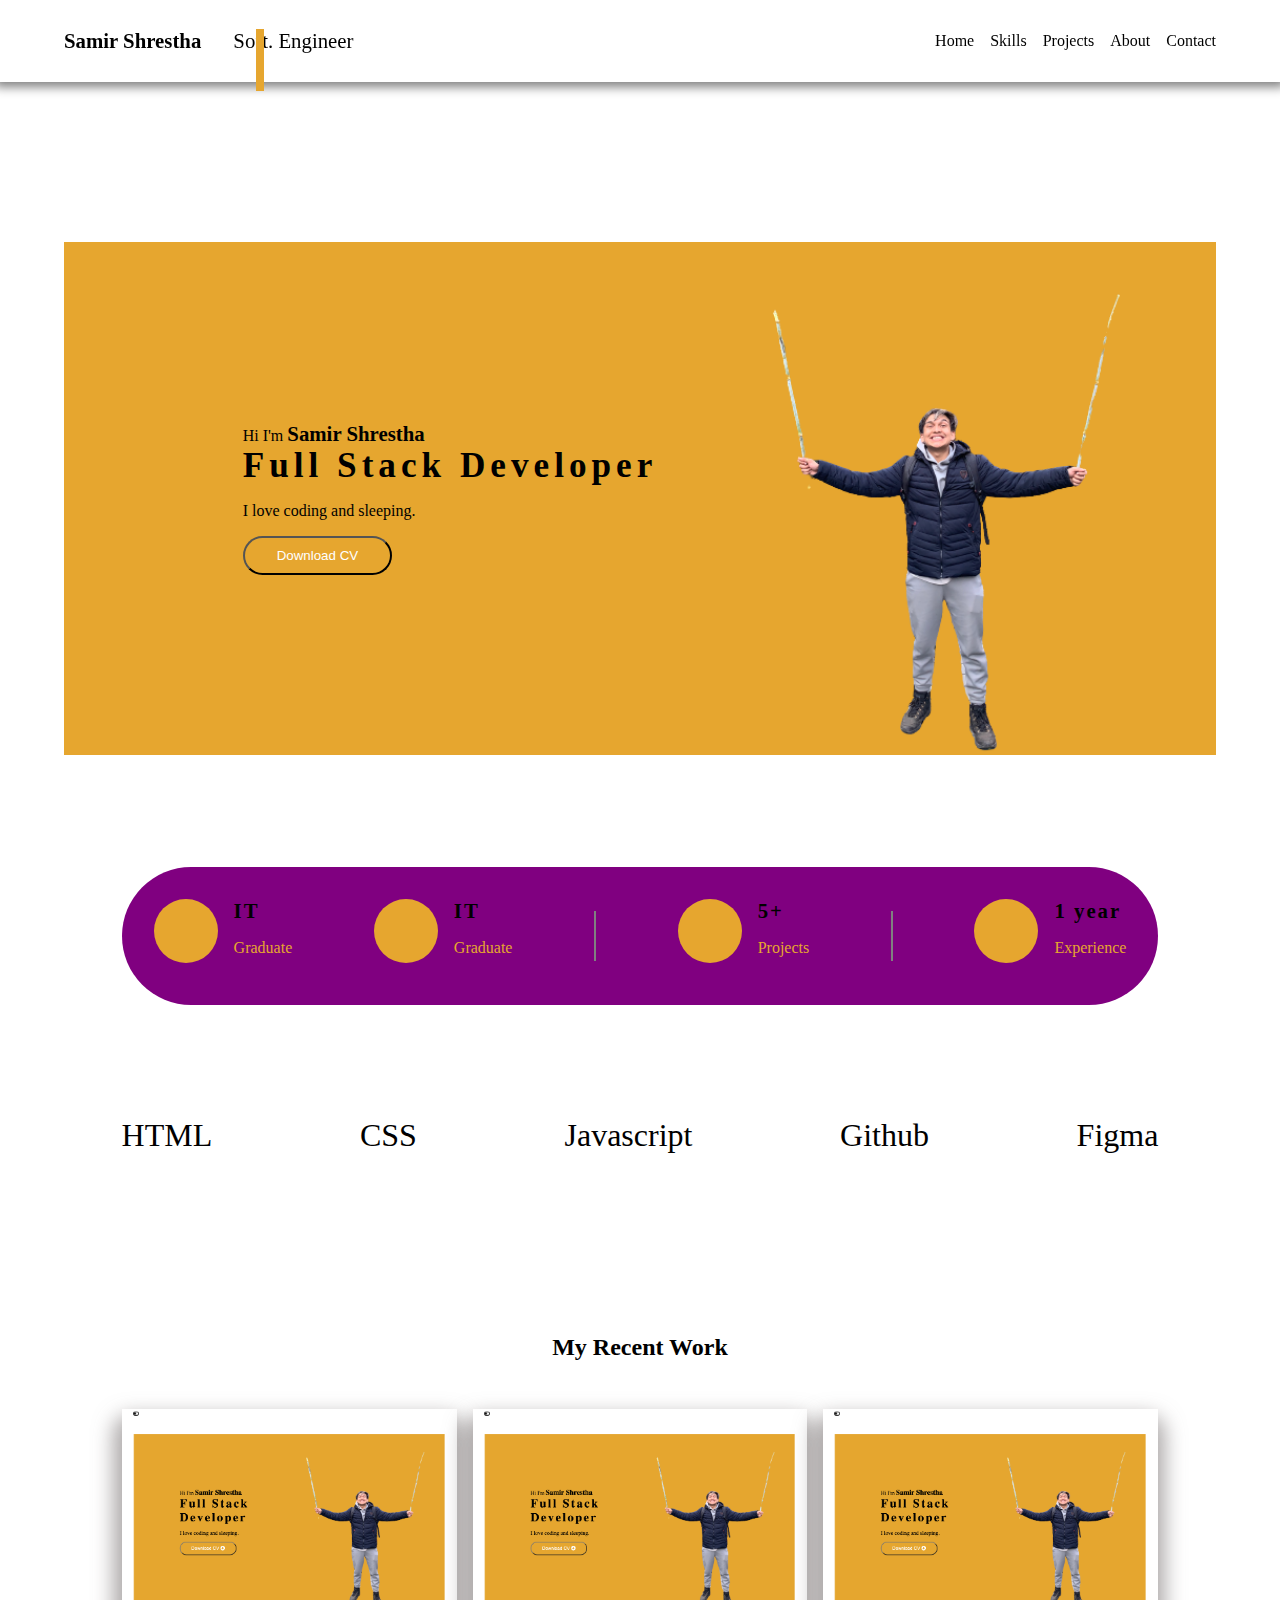
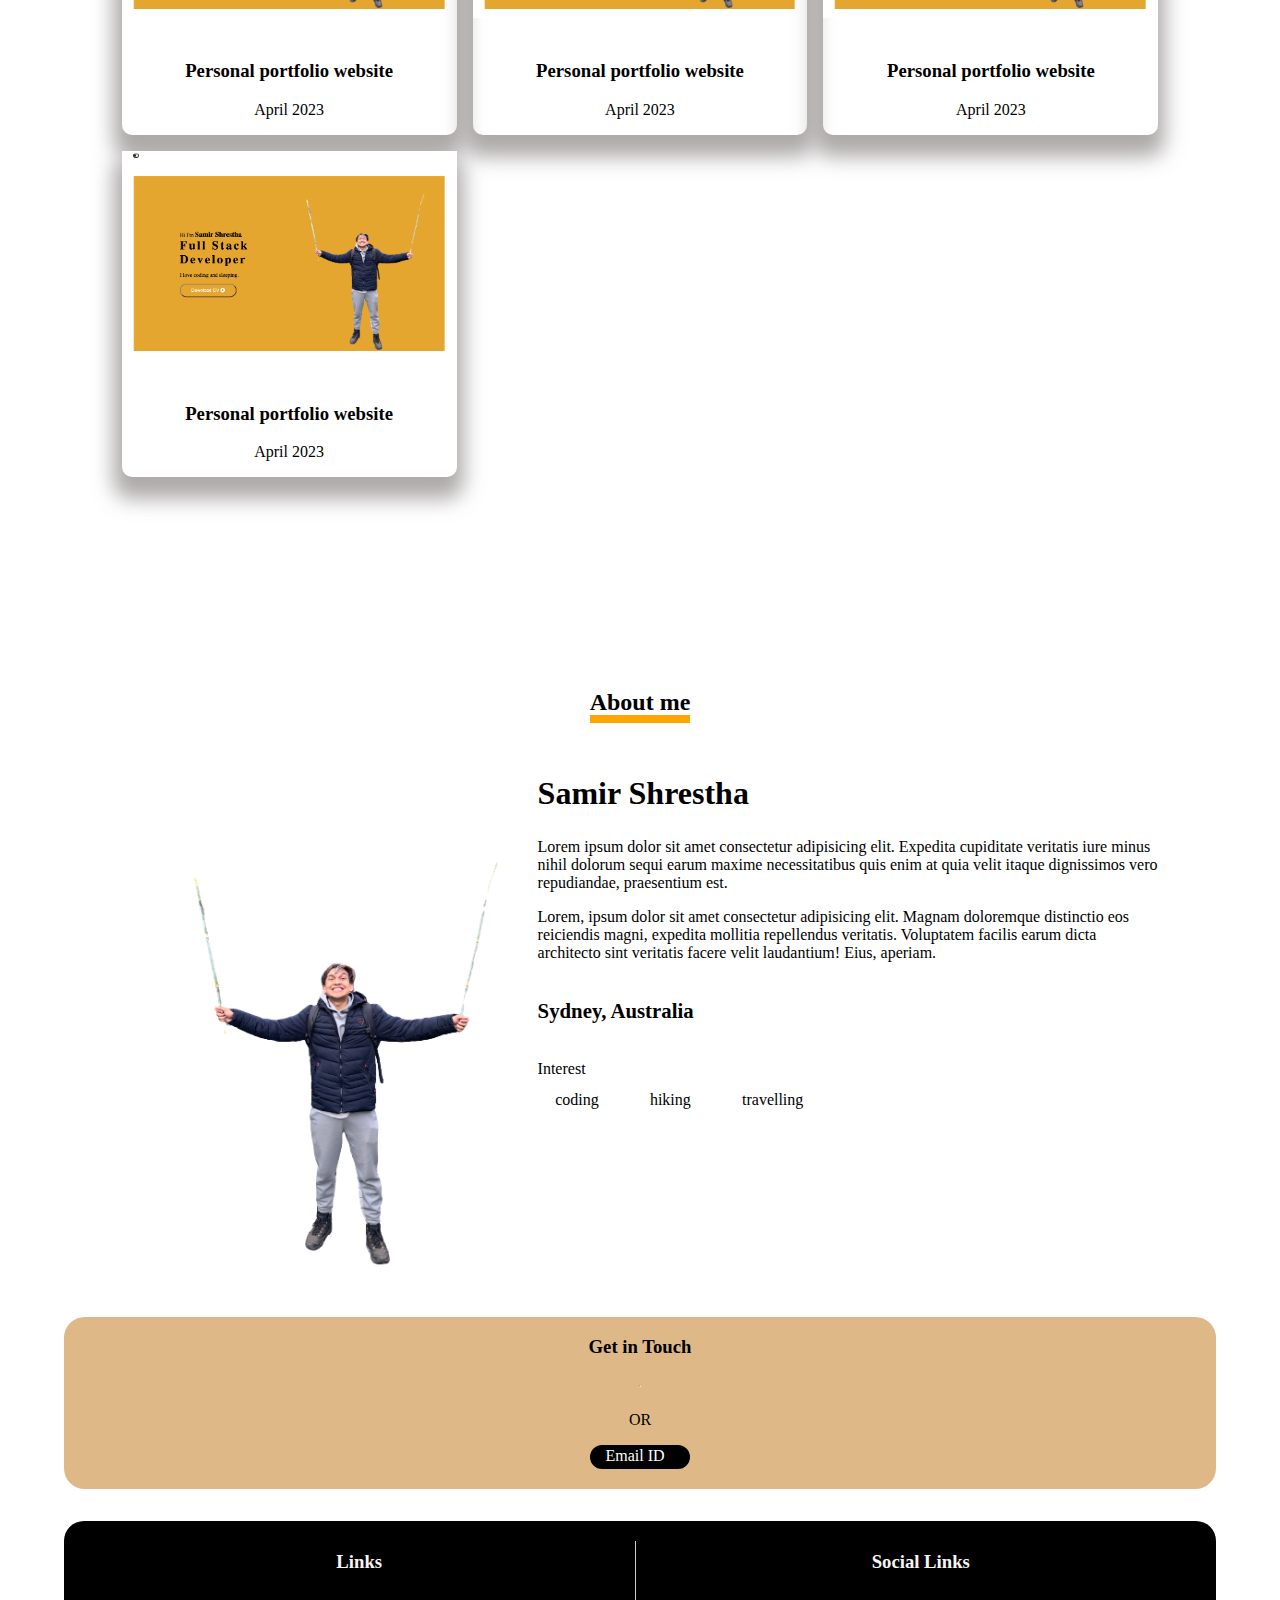
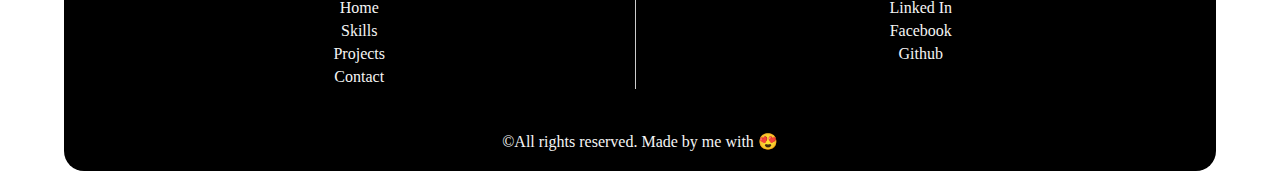
==== commit 5c1f8002: "updated copyright section" ====
--- a/index.html
+++ b/index.html
@@ -257,7 +257,9 @@
             <a href="https://github.com/samirshrestha-tech" target="_blank"><li>Github</li></a>
           </ul>
         </div>
-       <div>&copy;All rights reserved. Made by me with 😍</div> 
+       <div class="bottom">
+        &copy;All rights reserved. Made by me with 😍
+       </div>
         
       </footer>
       
--- a/style.css
+++ b/style.css
@@ -381,6 +381,7 @@
   width: 50%;
   padding: 10px;
   box-sizing: border-box;
+  text-align: center;
 }
 
 .links ul,
@@ -404,3 +405,24 @@
   border-left: 1px solid #ccc;
   padding-left: 20px;
 }
+.bottom {
+  text-align: center;
+  width: 100%;
+  padding-top: 20px;
+}
+
+@media (max-width: 768px) {
+  .footer {
+    flex-direction: column;
+  }
+
+  .links,
+  .social {
+    width: 100%;
+  }
+
+  .social {
+    border-left: none;
+    padding-left: 0;
+  }
+}
